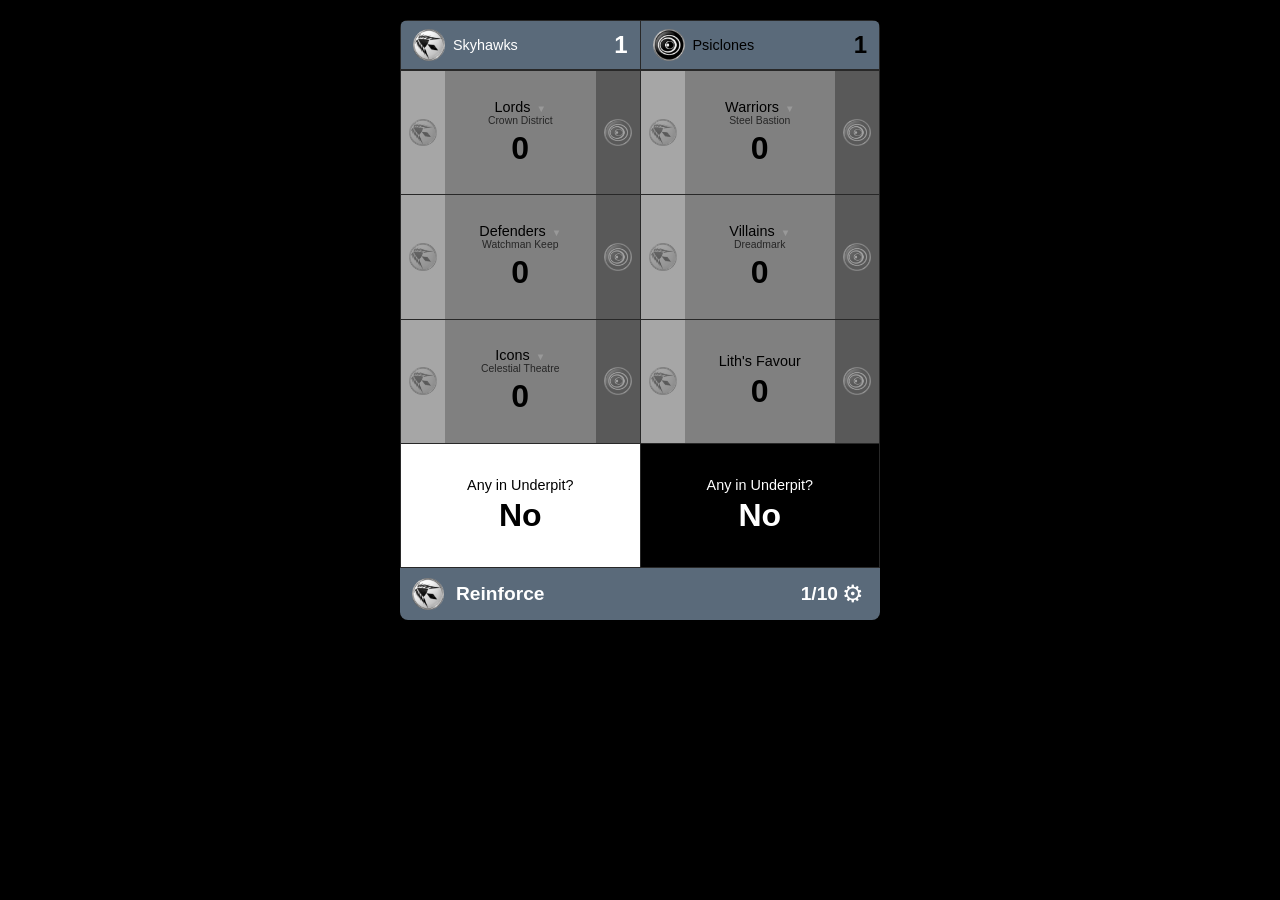
==== web/index.html @ 172cb64d "feat(web): add faction count setting (5-9) with dynamic grid layout" ====
<!DOCTYPE html>
<html lang="en">
<head>
  <meta charset="UTF-8">
  <meta name="viewport" content="width=device-width, initial-scale=1.0">
  <title>Worldspanner</title>
  <link rel="icon" type="image/svg+xml" href="favicon.svg">
  <link rel="manifest" href="manifest.json">
  <meta name="theme-color" content="#404040">
  <link rel="stylesheet" href="styles.css">
</head>
<body>
  <div class="app">
    <div class="scoreboard" id="scoreboard">
      <!-- Scoreboard cells will be generated by JS -->
    </div>

    <main class="grid" id="grid">
      <!-- Slots 1-8 will be generated by JS -->
    </main>

    <header class="header" id="header">
      <div class="header-clickable" id="header-clickable">
        <img class="team-icon" id="team-icon" src="skyhawks.png" alt="Team">
        <span class="phase-name" id="phase-name">Reinforce</span>
        <span class="round-display" id="round-display">1/10</span>
      </div>
      <button class="settings-btn" id="settings-btn">⚙</button>
    </header>

    <!-- Settings Modal -->
    <div class="modal" id="settings-modal">
      <div class="modal-content">
        <h2>Settings</h2>
        <div class="setting-row">
          <label for="phase-select">Phase:</label>
          <select id="phase-select"></select>
        </div>
        <div class="setting-row">
          <label for="round-select">Round:</label>
          <select id="round-select"></select>
        </div>
        <div class="setting-row">
          <label for="end-round-select">End Round:</label>
          <select id="end-round-select"></select>
        </div>
        <div class="setting-row">
          <label for="faction-count-select">Factions:</label>
          <select id="faction-count-select"></select>
        </div>
        <div class="modal-buttons">
          <button id="new-game-btn">New Game</button>
          <button id="close-settings-btn">Close</button>
        </div>
      </div>
    </div>

    <!-- Faction Select Modal -->
    <div class="modal" id="faction-modal">
      <div class="modal-content">
        <h2>Select Faction</h2>
        <div class="faction-list" id="faction-list"></div>
        <button id="close-faction-btn">Cancel</button>
      </div>
    </div>
  </div>

  <script src="app.js"></script>
</body>
</html>
---- web/styles.css ----
* {
  box-sizing: border-box;
  margin: 0;
  padding: 0;
}

:root {
  --bg-dark: #000;
  --bg-grey: #808080;
  --bg-white: #fff;
  --bg-blue-grey: #5a6a7a;
  --header-bg: #404040;
  --grid-line: #282828;
  --text-white: #fff;
  --text-black: #000;
  --btn-white: #fff;
  --btn-black: #000;
  --highlight: #ffff00;
}

html, body {
  height: 100%;
  font-family: -apple-system, BlinkMacSystemFont, 'Segoe UI', Roboto, sans-serif;
  background: var(--bg-dark);
  color: var(--text-white);
  overflow: hidden;
  touch-action: manipulation;
}

.app {
  display: flex;
  flex-direction: column;
  height: 100%;
  max-width: 480px;
  margin: 0 auto;
}

/* Header */
.header {
  display: flex;
  justify-content: space-between;
  align-items: center;
  padding: 8px 12px;
  background: var(--bg-blue-grey);
  min-height: 48px;
  cursor: pointer;
  flex-shrink: 0;
  position: relative;
  z-index: 1;
}

.header-clickable {
  display: flex;
  align-items: center;
  gap: 12px;
  flex: 1;
  cursor: pointer;
  min-height: 32px;
}

.team-icon {
  width: 32px;
  height: 32px;
  object-fit: contain;
}

.phase-name {
  font-size: 1.2rem;
  font-weight: 600;
}

.round-display {
  font-size: 1.2rem;
  font-weight: 600;
  margin-left: auto;
}

.settings-btn {
  background: none;
  border: none;
  color: inherit;
  font-size: 1.5rem;
  cursor: pointer;
  padding: 4px;
}

/* Scoreboard */
.scoreboard {
  display: grid;
  grid-template-columns: 1fr 1fr;
  gap: 1px;
  background: var(--grid-line);
  padding: 1px;
  flex-shrink: 0;
}

/* Grid */
.grid {
  flex: 1;
  display: grid;
  grid-template-columns: 1fr 1fr;
  grid-template-rows: repeat(4, 1fr);
  gap: 1px;
  background: var(--grid-line);
  padding: 1px;
  min-height: 0;
  overflow: hidden;
}

/* Slots */
.slot {
  display: flex;
  flex-direction: column;
  align-items: center;
  justify-content: center;
  position: relative;
  padding: 8px 4px;
  min-height: 80px;
}

.slot-name {
  font-size: 0.9rem;
  font-weight: 500;
  text-align: center;
  cursor: pointer;
}

.dropdown-arrow {
  font-size: 0.6rem;
  color: #999;
  margin-left: 2px;
}

.slot-location {
  font-size: 0.65rem;
  opacity: 0.7;
  text-align: center;
}

.slot-value {
  font-size: 2rem;
  font-weight: 700;
  margin-top: 4px;
}

/* Tug-of-war buttons */
.tow-buttons {
  position: absolute;
  top: 0;
  bottom: 0;
  left: 0;
  right: 0;
  display: flex;
  pointer-events: none;
}

.tow-btn {
  flex: 0 0 44px;
  display: flex;
  align-items: center;
  justify-content: center;
  cursor: pointer;
  pointer-events: auto;
  border: none;
  opacity: 0.3;
}

.tow-btn img {
  width: 28px;
  height: 28px;
  object-fit: contain;
}

.tow-btn:hover {
  opacity: 0.5;
}

.tow-btn:active {
  opacity: 0.6;
}

.tow-btn-white {
  background: var(--btn-white);
  color: var(--text-black);
}

.tow-btn-black {
  background: var(--btn-black);
  color: var(--text-white);
  margin-left: auto;
}

/* Toggle slots */
.slot-toggle {
  cursor: pointer;
}

/* Slot backgrounds */
.slot-neutral {
  background: var(--bg-grey);
  color: var(--text-black);
}

.slot-black {
  background: var(--bg-dark);
  color: var(--text-white);
}

.slot-white {
  background: var(--bg-white);
  color: var(--text-black);
}

.slot-blank {
  background: var(--bg-grey);
}

/* Modal */
.modal {
  display: none;
  position: fixed;
  top: 0;
  left: 0;
  right: 0;
  bottom: 0;
  background: rgba(0, 0, 0, 0.8);
  align-items: center;
  justify-content: center;
  z-index: 100;
}

.modal.open {
  display: flex;
}

.modal-content {
  background: #222;
  padding: 20px;
  border-radius: 8px;
  min-width: 280px;
  max-width: 90%;
}

.modal-content h2 {
  margin-bottom: 16px;
  text-align: center;
}

.setting-row {
  display: flex;
  justify-content: space-between;
  align-items: center;
  margin-bottom: 12px;
}

.setting-row label {
  font-size: 1rem;
}

.setting-row select {
  padding: 8px;
  font-size: 1rem;
  border-radius: 4px;
  min-width: 120px;
}

.modal-buttons {
  display: flex;
  gap: 12px;
  margin-top: 20px;
}

.modal-buttons button {
  flex: 1;
  padding: 12px;
  font-size: 1rem;
  border: none;
  border-radius: 4px;
  cursor: pointer;
}

#new-game-btn {
  background: #c00;
  color: white;
}

#close-settings-btn,
#close-faction-btn {
  background: #444;
  color: white;
}

/* Faction list */
.faction-list {
  display: flex;
  flex-direction: column;
  gap: 8px;
  margin-bottom: 16px;
}

.faction-option {
  padding: 12px;
  background: #333;
  border-radius: 4px;
  cursor: pointer;
  text-align: center;
}

.faction-option:hover {
  background: #444;
}

.faction-option .location {
  font-size: 0.8rem;
  opacity: 0.7;
}

/* Keyboard selection */
.header-selected {
  outline: 3px solid var(--highlight);
  outline-offset: -3px;
}

.slot-selected {
  outline: 3px solid var(--highlight);
  outline-offset: -3px;
}

.scoreboard-cell {
  display: flex;
  align-items: center;
  gap: 8px;
  padding: 8px 12px;
  background: var(--bg-blue-grey);
}

.scoreboard-cell.skyhawks {
  color: var(--text-white);
}

.scoreboard-cell.psiclones {
  color: var(--text-black);
}

.scoreboard-icon {
  width: 32px;
  height: 32px;
  object-fit: contain;
}

.scoreboard-name {
  font-size: 0.9rem;
  font-weight: 500;
}

.scoreboard-score {
  font-size: 1.5rem;
  font-weight: 700;
  margin-left: auto;
}

/* Responsive */
@media (min-width: 480px) {
  .app {
    margin-top: 20px;
    border-radius: 8px;
    overflow: hidden;
    box-shadow: 0 4px 20px rgba(0, 0, 0, 0.5);
    height: calc(100% - 40px);
    max-height: 600px;
  }
}
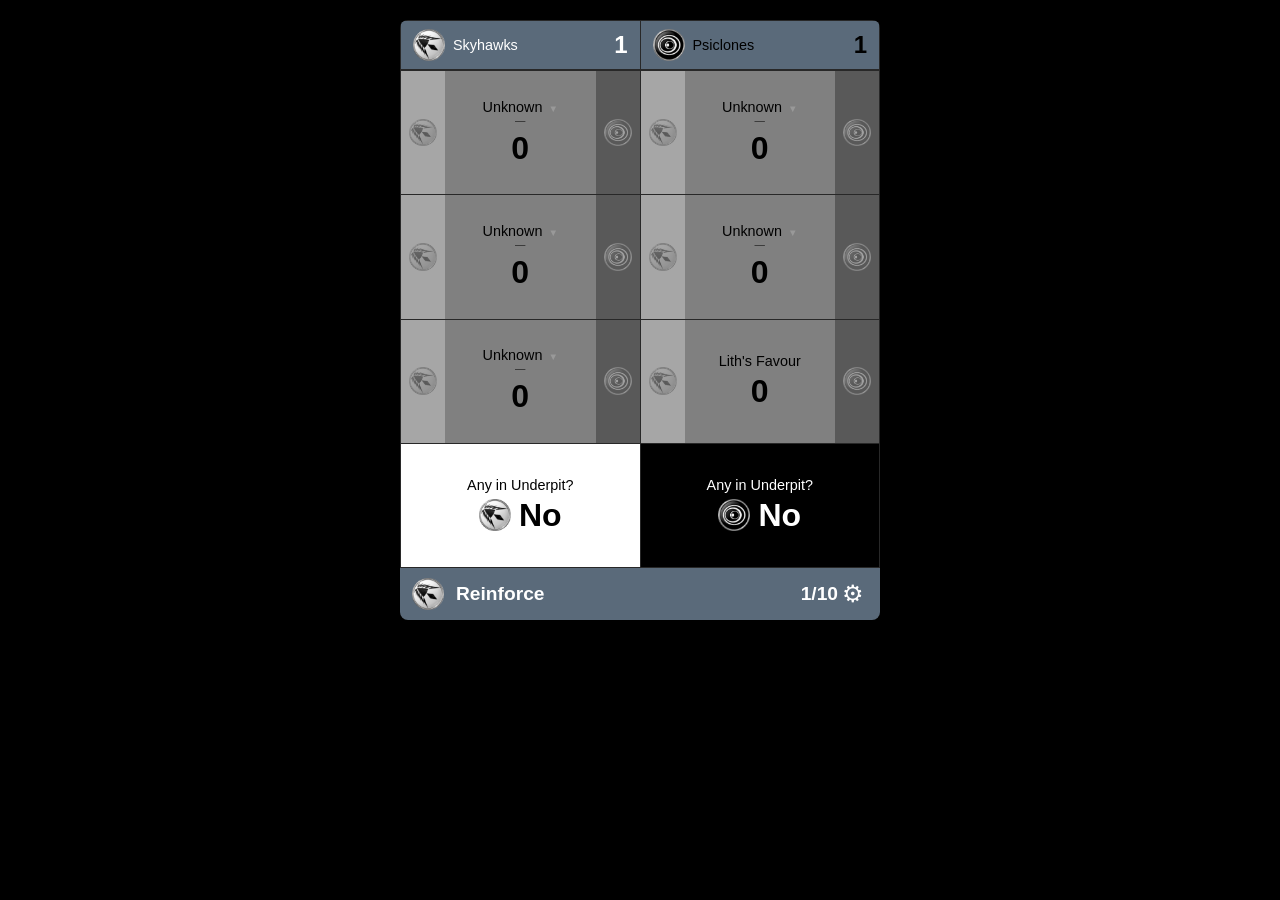
==== commit 111bc15e: "feat(web): add hover tooltips to all interactive elements" ====
--- a/web/index.html
+++ b/web/index.html
@@ -20,12 +20,12 @@
     </main>
 
     <header class="header" id="header">
-      <div class="header-clickable" id="header-clickable">
+      <div class="header-clickable" id="header-clickable" title="Click to advance phase">
         <img class="team-icon" id="team-icon" src="skyhawks.png" alt="Team">
         <span class="phase-name" id="phase-name">Reinforce</span>
         <span class="round-display" id="round-display">1/10</span>
       </div>
-      <button class="settings-btn" id="settings-btn">⚙</button>
+      <button class="settings-btn" id="settings-btn" title="Open settings">⚙</button>
     </header>
 
     <!-- Settings Modal -->
--- a/web/styles.css
+++ b/web/styles.css
@@ -137,10 +137,63 @@
   text-align: center;
 }
 
+.milestone {
+  position: absolute;
+  bottom: 8px;
+  right: 20%;
+  width: 20px;
+  height: 20px;
+  background: #d4af37;
+  color: #000;
+  font-size: 0.75rem;
+  font-weight: 700;
+  border-radius: 50%;
+  display: flex;
+  align-items: center;
+  justify-content: center;
+}
+
 .slot-value {
   font-size: 2rem;
   font-weight: 700;
   margin-top: 4px;
+}
+
+/* Grid scaling for more rows */
+.grid-5-rows .slot {
+  padding: 4px 4px;
+  min-height: 60px;
+}
+
+.grid-5-rows .slot-name {
+  font-size: 0.8rem;
+}
+
+.grid-5-rows .slot-location {
+  font-size: 0.6rem;
+}
+
+.grid-5-rows .slot-value {
+  font-size: 1.6rem;
+  margin-top: 2px;
+}
+
+.grid-6-rows .slot {
+  padding: 2px 4px;
+  min-height: 50px;
+}
+
+.grid-6-rows .slot-name {
+  font-size: 0.75rem;
+}
+
+.grid-6-rows .slot-location {
+  font-size: 0.55rem;
+}
+
+.grid-6-rows .slot-value {
+  font-size: 1.4rem;
+  margin-top: 1px;
 }
 
 /* Tug-of-war buttons */
@@ -213,6 +266,20 @@
 
 .slot-blank {
   background: var(--bg-grey);
+}
+
+.underpit-value {
+  display: flex;
+  align-items: center;
+  gap: 8px;
+  font-size: 2rem;
+  font-weight: 700;
+  margin-top: 4px;
+}
+
+.underpit-icon {
+  width: 32px;
+  height: 32px;
 }
 
 /* Modal */
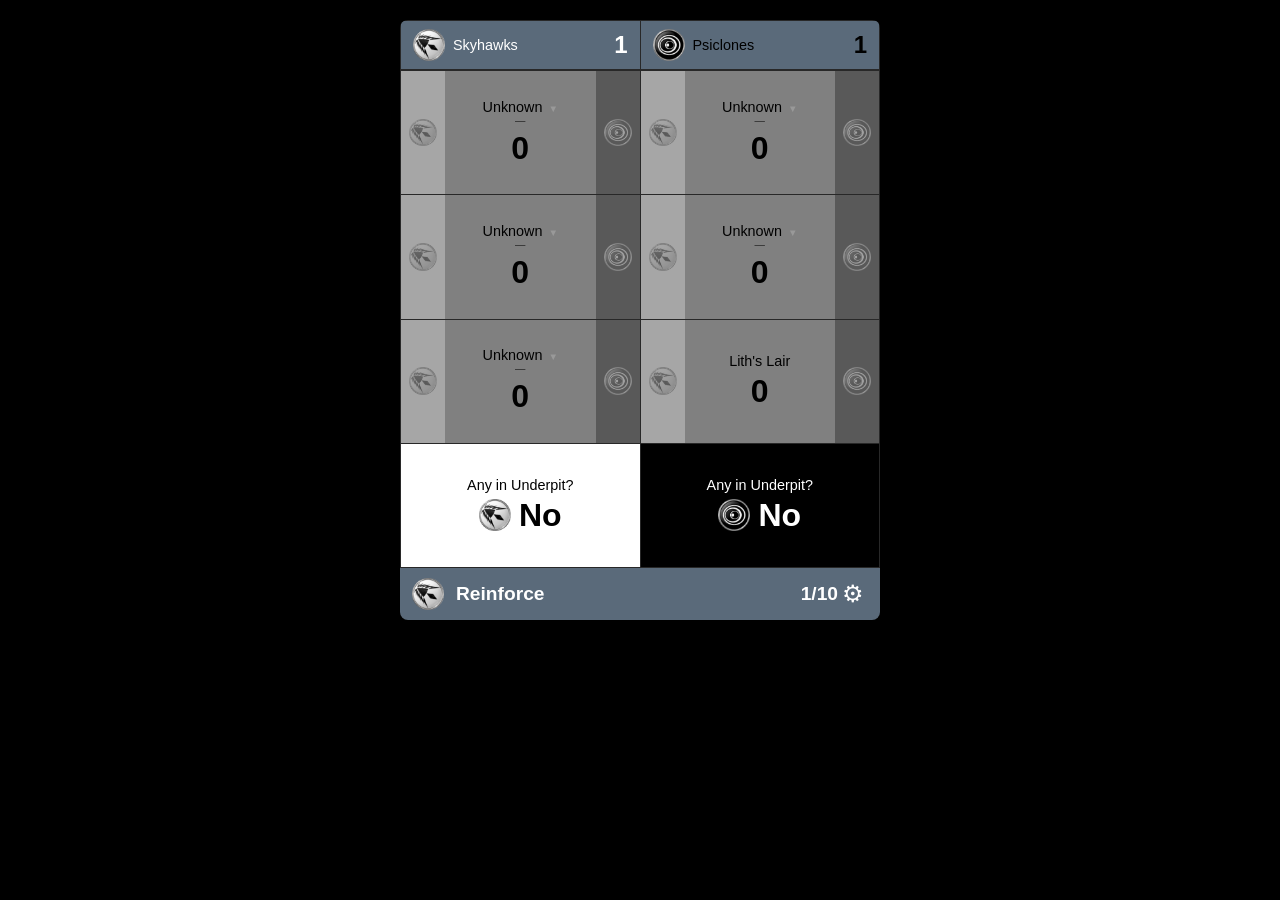
==== commit 5dbc9ca7: "feat(web): add toggle in settings to hide underpit icons" ====
--- a/web/index.html
+++ b/web/index.html
@@ -48,6 +48,10 @@
           <label for="faction-count-select">Factions:</label>
           <select id="faction-count-select"></select>
         </div>
+        <div class="setting-row">
+          <label for="hide-underpit-icons">Hide Underpit Icons:</label>
+          <input type="checkbox" id="hide-underpit-icons">
+        </div>
         <div class="modal-buttons">
           <button id="new-game-btn">New Game</button>
           <button id="close-settings-btn">Close</button>
--- a/web/styles.css
+++ b/web/styles.css
@@ -2,6 +2,11 @@
   box-sizing: border-box;
   margin: 0;
   padding: 0;
+  cursor: pointer;
+}
+
+input, select, textarea {
+  cursor: auto;
 }
 
 :root {
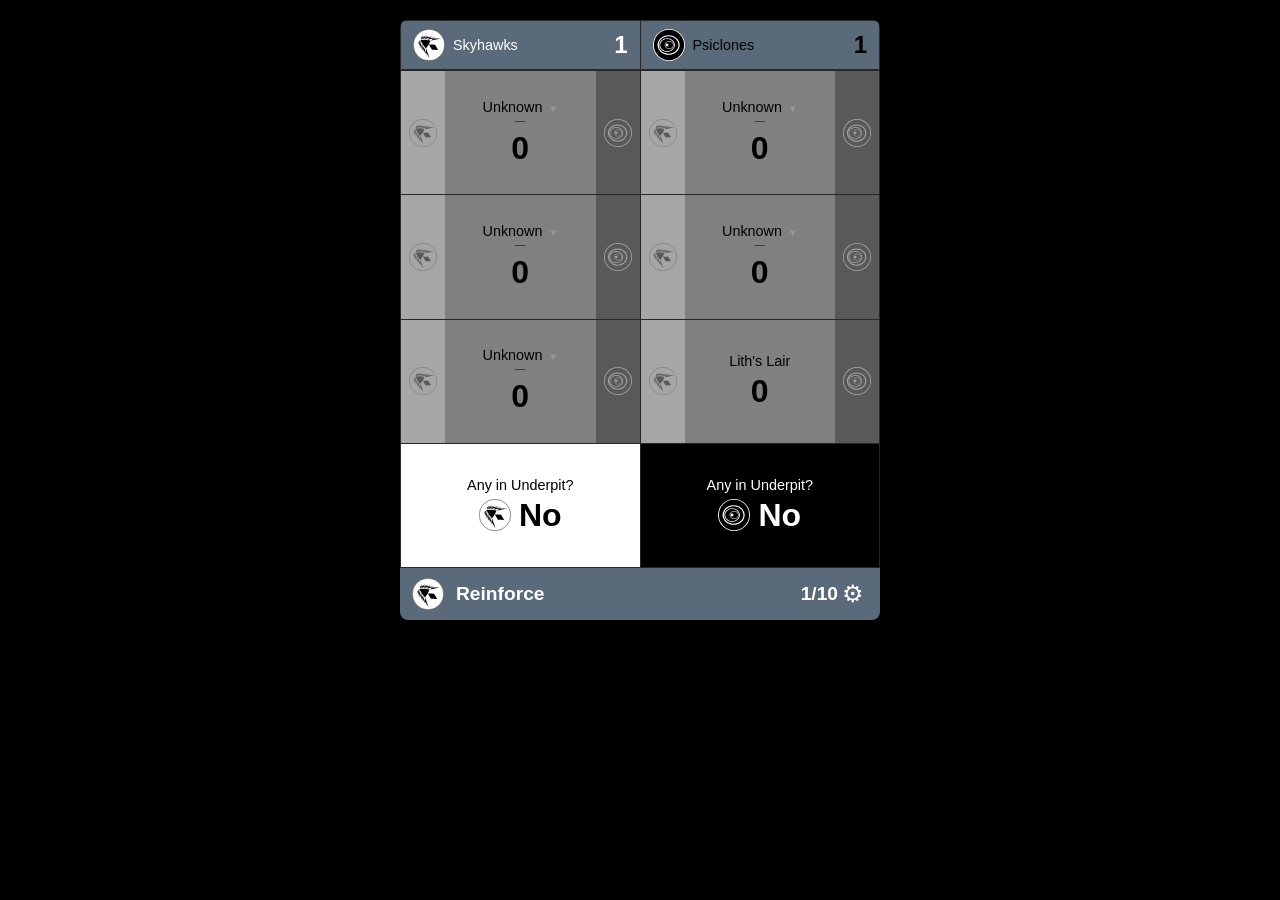
==== commit 88e7e146: "feat(web): add hide faction logos toggle, left-align faction info, show logos in dropdown" ====
--- a/web/index.html
+++ b/web/index.html
@@ -52,6 +52,10 @@
           <label for="hide-underpit-icons">Hide Underpit Icons:</label>
           <input type="checkbox" id="hide-underpit-icons">
         </div>
+        <div class="setting-row">
+          <label for="hide-faction-logos">Hide Faction Logos:</label>
+          <input type="checkbox" id="hide-faction-logos">
+        </div>
         <div class="modal-buttons">
           <button id="new-game-btn">New Game</button>
           <button id="close-settings-btn">Close</button>
--- a/web/styles.css
+++ b/web/styles.css
@@ -142,6 +142,30 @@
   text-align: center;
 }
 
+.faction-header {
+  display: flex;
+  align-items: center;
+  gap: 6px;
+}
+
+.faction-logo {
+  height: 32px;
+  width: auto;
+  object-fit: contain;
+}
+
+.faction-info {
+  display: flex;
+  flex-direction: column;
+  align-items: flex-start;
+  text-align: left;
+}
+
+.faction-info .slot-name,
+.faction-info .slot-location {
+  text-align: left;
+}
+
 .milestone {
   position: absolute;
   bottom: 8px;
@@ -158,6 +182,11 @@
   justify-content: center;
 }
 
+.milestone-left {
+  right: auto;
+  left: 20%;
+}
+
 .slot-value {
   font-size: 2rem;
   font-weight: 700;
@@ -371,11 +400,25 @@
 }
 
 .faction-option {
+  display: flex;
+  align-items: center;
+  gap: 10px;
   padding: 12px;
   background: #333;
   border-radius: 4px;
   cursor: pointer;
-  text-align: center;
+  text-align: left;
+}
+
+.faction-option-logo {
+  height: 32px;
+  width: auto;
+  object-fit: contain;
+}
+
+.faction-option-info {
+  display: flex;
+  flex-direction: column;
 }
 
 .faction-option:hover {
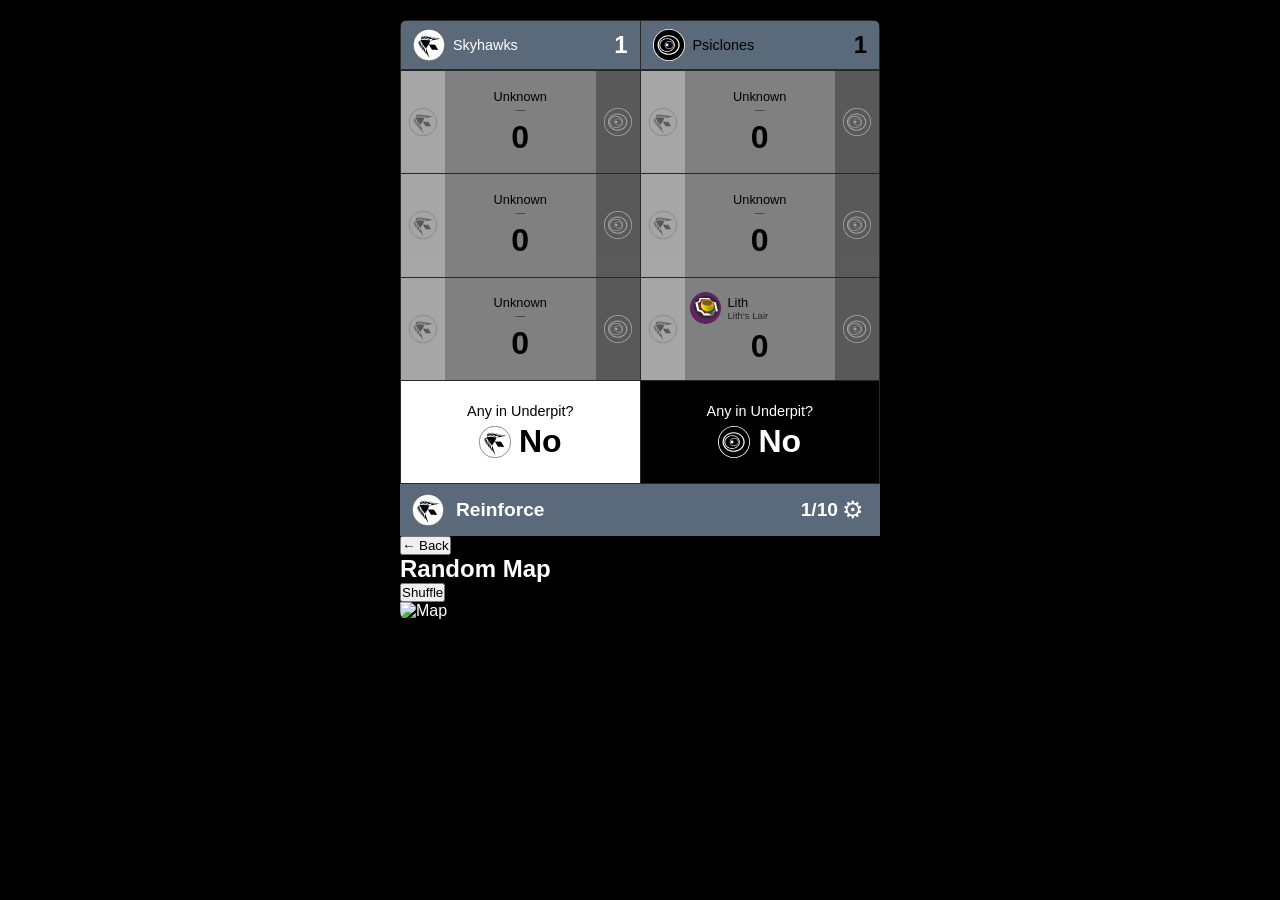
==== commit 028fc95f: "feat(map): add map view HTML structure" ====
--- a/web/index.html
+++ b/web/index.html
@@ -71,6 +71,24 @@
         <button id="close-faction-btn">Cancel</button>
       </div>
     </div>
+
+    <!-- Map View -->
+    <div class="map-view" id="map-view">
+      <div class="map-header">
+        <button class="map-back-btn" id="map-back-btn">← Back</button>
+        <h2>Random Map</h2>
+        <button class="map-shuffle-btn" id="map-shuffle-btn">Shuffle</button>
+      </div>
+      <div class="map-container" id="map-container">
+        <img class="map-svg" id="map-svg" src="map-tri.svg" alt="Map">
+        <div class="map-markers" id="map-markers">
+          <!-- Rotation markers will be generated by JS -->
+        </div>
+      </div>
+      <div class="map-legend" id="map-legend">
+        <!-- Legend will be generated by JS -->
+      </div>
+    </div>
   </div>
 
   <script src="app.js"></script>
--- a/web/styles.css
+++ b/web/styles.css
@@ -2,11 +2,32 @@
   box-sizing: border-box;
   margin: 0;
   padding: 0;
-  cursor: pointer;
-}
-
-input, select, textarea {
-  cursor: auto;
+}
+
+.slot-name,
+.slot-location,
+.faction-header,
+.faction-logo,
+.tow-btn,
+.faction-option {
+  cursor: pointer;
+}
+
+.slot-value,
+.scoreboard-cell,
+.scoreboard-name,
+.scoreboard-score,
+.milestone,
+.faction-info .slot-name,
+.faction-info .slot-location,
+.faction-header .faction-logo[src*="lith"] {
+  cursor: default;
+}
+
+.amaze-logo {
+  height: 1.5rem;
+  width: auto;
+  object-fit: contain;
 }
 
 :root {
@@ -123,6 +144,11 @@
   min-height: 80px;
 }
 
+.slot:has(.faction-logo) .faction-header {
+  align-self: flex-start;
+  margin-left: 45px;
+}
+
 .slot-name {
   font-size: 0.9rem;
   font-weight: 500;
@@ -161,9 +187,32 @@
   text-align: left;
 }
 
-.faction-info .slot-name,
+.faction-info .slot-name {
+  font-size: 0.8rem;
+  text-align: left;
+}
+
+.faction-info .slot-name .dropdown-arrow {
+  display: none;
+}
+
 .faction-info .slot-location {
+  font-size: 0.6rem;
   text-align: left;
+}
+
+.faction-header:not(:has(.faction-logo)) {
+  justify-content: center;
+}
+
+.faction-header:not(:has(.faction-logo)) .faction-info {
+  align-items: center;
+  text-align: center;
+}
+
+.faction-header:not(:has(.faction-logo)) .slot-name,
+.faction-header:not(:has(.faction-logo)) .slot-location {
+  text-align: center;
 }
 
 .milestone {
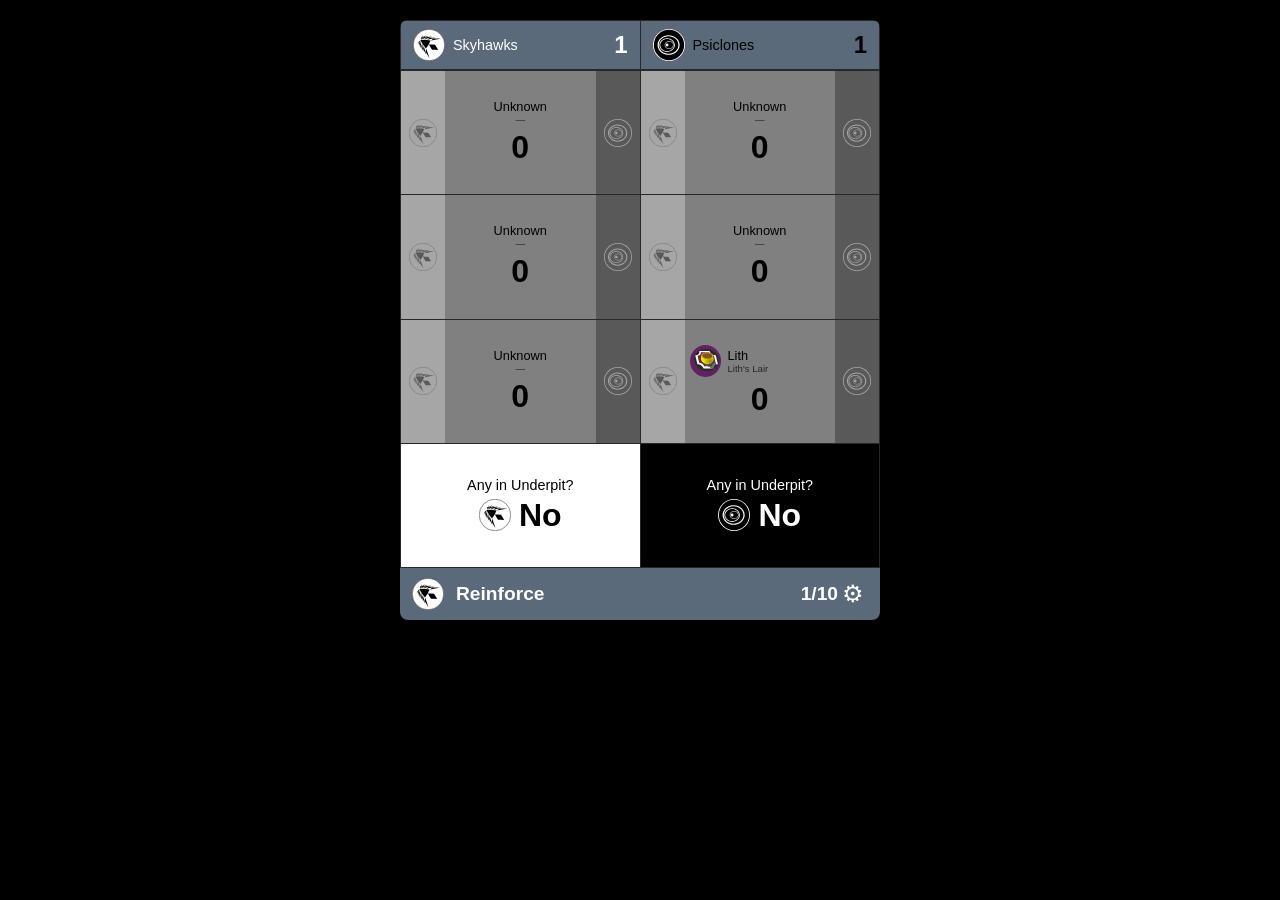
==== commit 6be663a3: "feat(map): add Random Map button to settings (5 factions only)" ====
--- a/web/index.html
+++ b/web/index.html
@@ -56,6 +56,9 @@
           <label for="hide-faction-logos">Hide Faction Logos:</label>
           <input type="checkbox" id="hide-faction-logos">
         </div>
+        <div class="setting-row" id="random-map-row">
+          <button id="random-map-btn" class="setting-btn">Random Map</button>
+        </div>
         <div class="modal-buttons">
           <button id="new-game-btn">New Game</button>
           <button id="close-settings-btn">Close</button>
--- a/web/styles.css
+++ b/web/styles.css
@@ -523,6 +523,148 @@
   margin-left: auto;
 }
 
+/* Map View */
+.map-view {
+  display: none;
+  flex-direction: column;
+  height: 100%;
+  background: var(--bg-dark);
+}
+
+.map-view.active {
+  display: flex;
+}
+
+.map-header {
+  display: flex;
+  justify-content: space-between;
+  align-items: center;
+  padding: 8px 12px;
+  background: var(--header-bg);
+  color: var(--text-white);
+}
+
+.map-header h2 {
+  font-size: 1rem;
+  margin: 0;
+}
+
+.map-back-btn,
+.map-shuffle-btn {
+  padding: 8px 12px;
+  border: none;
+  border-radius: 4px;
+  font-size: 0.9rem;
+  cursor: pointer;
+  min-width: 44px;
+  min-height: 44px;
+}
+
+.map-back-btn {
+  background: var(--bg-grey);
+  color: var(--text-white);
+}
+
+.map-shuffle-btn {
+  background: var(--btn-white);
+  color: var(--text-black);
+}
+
+.map-container {
+  flex: 1;
+  position: relative;
+  display: flex;
+  justify-content: center;
+  align-items: center;
+  padding: 8px;
+  overflow: hidden;
+}
+
+.map-svg {
+  max-width: 100%;
+  max-height: 100%;
+  object-fit: contain;
+}
+
+.map-markers {
+  position: absolute;
+  top: 0;
+  left: 0;
+  width: 100%;
+  height: 100%;
+  pointer-events: none;
+}
+
+.map-legend {
+  padding: 8px 12px;
+  background: var(--bg-grey);
+  color: var(--text-white);
+  font-size: 0.75rem;
+  max-height: 30vh;
+  overflow-y: auto;
+}
+
+.legend-section {
+  margin-bottom: 8px;
+}
+
+.legend-section h3 {
+  font-size: 0.8rem;
+  margin: 0 0 4px 0;
+  color: #ccc;
+}
+
+.legend-grid {
+  display: grid;
+  grid-template-columns: repeat(auto-fill, minmax(80px, 1fr));
+  gap: 4px;
+}
+
+.legend-item {
+  display: flex;
+  align-items: center;
+  gap: 4px;
+  padding: 2px 4px;
+  background: rgba(255,255,255,0.1);
+  border-radius: 2px;
+}
+
+.legend-key {
+  font-weight: bold;
+  min-width: 20px;
+}
+
+/* Hide scoreboard view when map is active */
+body.map-active .scoreboard,
+body.map-active .grid,
+body.map-active .header {
+  display: none;
+}
+
+body.map-active .map-view {
+  display: flex;
+}
+
+/* Setting button */
+.setting-btn {
+  width: 100%;
+  padding: 10px;
+  border: none;
+  border-radius: 4px;
+  background: var(--btn-white);
+  color: var(--text-black);
+  font-size: 0.9rem;
+  cursor: pointer;
+}
+
+#random-map-row {
+  display: none;
+}
+
+body[data-faction-count="5"] #random-map-row {
+  display: block;
+}
+
 /* Responsive */
 @media (min-width: 480px) {
   .app {
